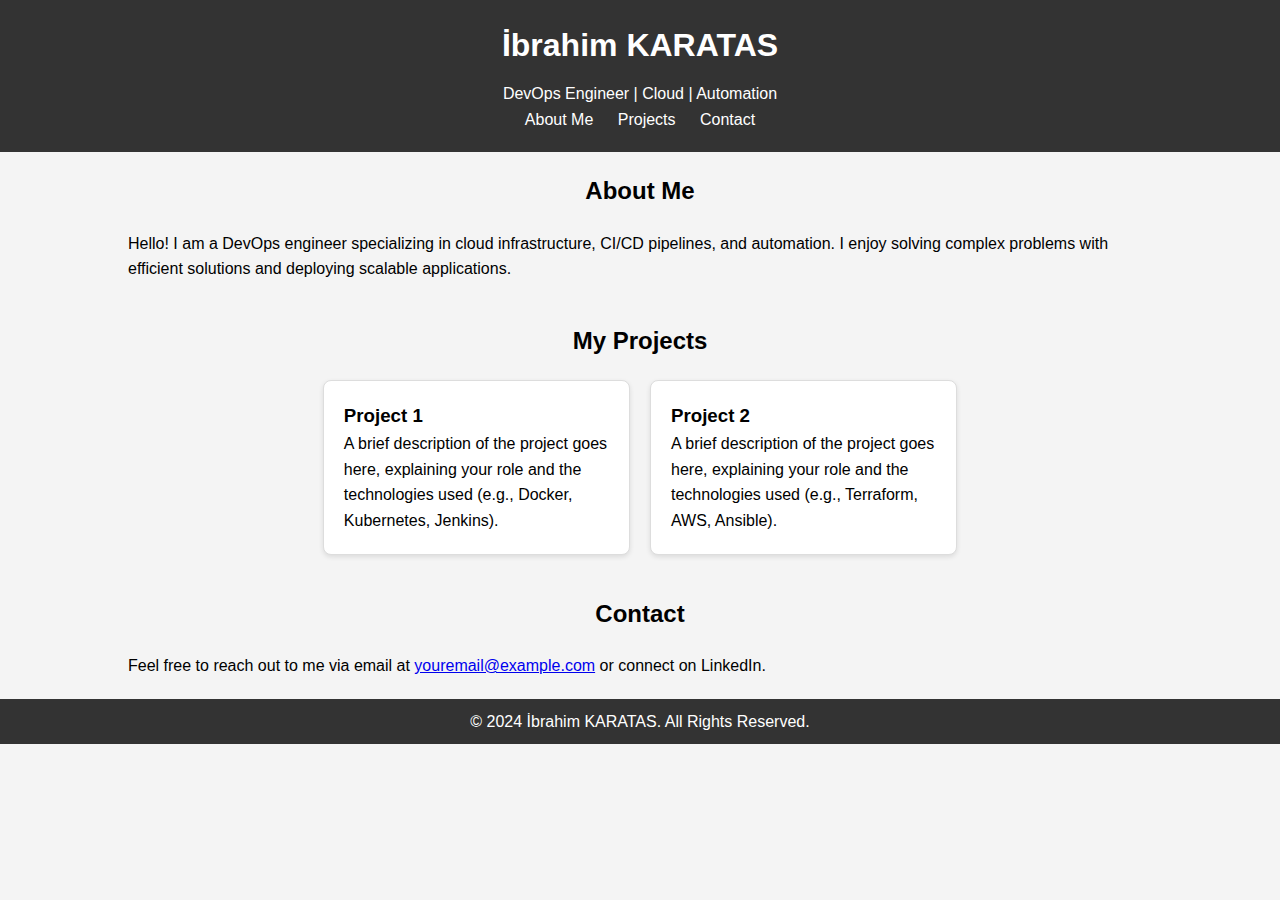
==== index.html @ 9f8cad46 "first commit" ====
<!DOCTYPE html>
<html lang="en">
<head>
    <meta charset="UTF-8">
    <meta name="viewport" content="width=device-width, initial-scale=1.0">
    <title>İbrahim KARATAS | DevOps Engineer</title>
    <link rel="stylesheet" href="styles.css">
</head>
<body>
    <header>
        <div class="container">
            <h1>İbrahim KARATAS</h1>
            <p>DevOps Engineer | Cloud | Automation</p>
            <nav>
                <ul>
                    <li><a href="#about">About Me</a></li>
                    <li><a href="#projects">Projects</a></li>
                    <li><a href="#contact">Contact</a></li>
                </ul>
            </nav>
        </div>
    </header>

    <section id="about" class="section">
        <div class="container">
            <h2>About Me</h2>
            <p>Hello! I am a DevOps engineer specializing in cloud infrastructure, CI/CD pipelines, and automation. I enjoy solving complex problems with efficient solutions and deploying scalable applications.</p>
        </div>
    </section>

    <section id="projects" class="section">
        <div class="container">
            <h2>My Projects</h2>
            <div class="projects-grid">
                <div class="project-card">
                    <h3>Project 1</h3>
                    <p>A brief description of the project goes here, explaining your role and the technologies used (e.g., Docker, Kubernetes, Jenkins).</p>
                </div>
                <div class="project-card">
                    <h3>Project 2</h3>
                    <p>A brief description of the project goes here, explaining your role and the technologies used (e.g., Terraform, AWS, Ansible).</p>
                </div>
                <!-- Add more project cards as needed -->
            </div>
        </div>
    </section>

    <section id="contact" class="section">
        <div class="container">
            <h2>Contact</h2>
            <p>Feel free to reach out to me via email at <a href="mailto:i.karatas3228@gmail.com">youremail@example.com</a> or connect on LinkedIn.</p>
        </div>
    </section>

    <footer>
        <div class="container">
            <p>&copy; 2024 İbrahim KARATAS. All Rights Reserved.</p>
        </div>
    </footer>
</body>
</html>
---- styles.css ----
* {
    margin: 0;
    padding: 0;
    box-sizing: border-box;
}

body {
    font-family: Arial, sans-serif;
    line-height: 1.6;
    background-color: #f4f4f4;
}

header {
    background-color: #333;
    color: #fff;
    padding: 20px 0;
    text-align: center;
}

header h1 {
    margin-bottom: 10px;
}

nav ul {
    list-style-type: none;
}

nav ul li {
    display: inline;
    margin: 0 10px;
}

nav ul li a {
    color: #fff;
    text-decoration: none;
}

.section {
    padding: 20px 0;
}

.container {
    width: 80%;
    margin: 0 auto;
}

h2 {
    text-align: center;
    margin-bottom: 20px;
}

.projects-grid {
    display: flex;
    gap: 20px;
    justify-content: center;
}

.project-card {
    background-color: #fff;
    padding: 20px;
    border: 1px solid #ddd;
    border-radius: 8px;
    width: 30%;
    box-shadow: 0 2px 5px rgba(0, 0, 0, 0.1);
}

footer {
    background-color: #333;
    color: #fff;
    text-align: center;
    padding: 10px 0;
}

footer p {
    margin: 0;
}
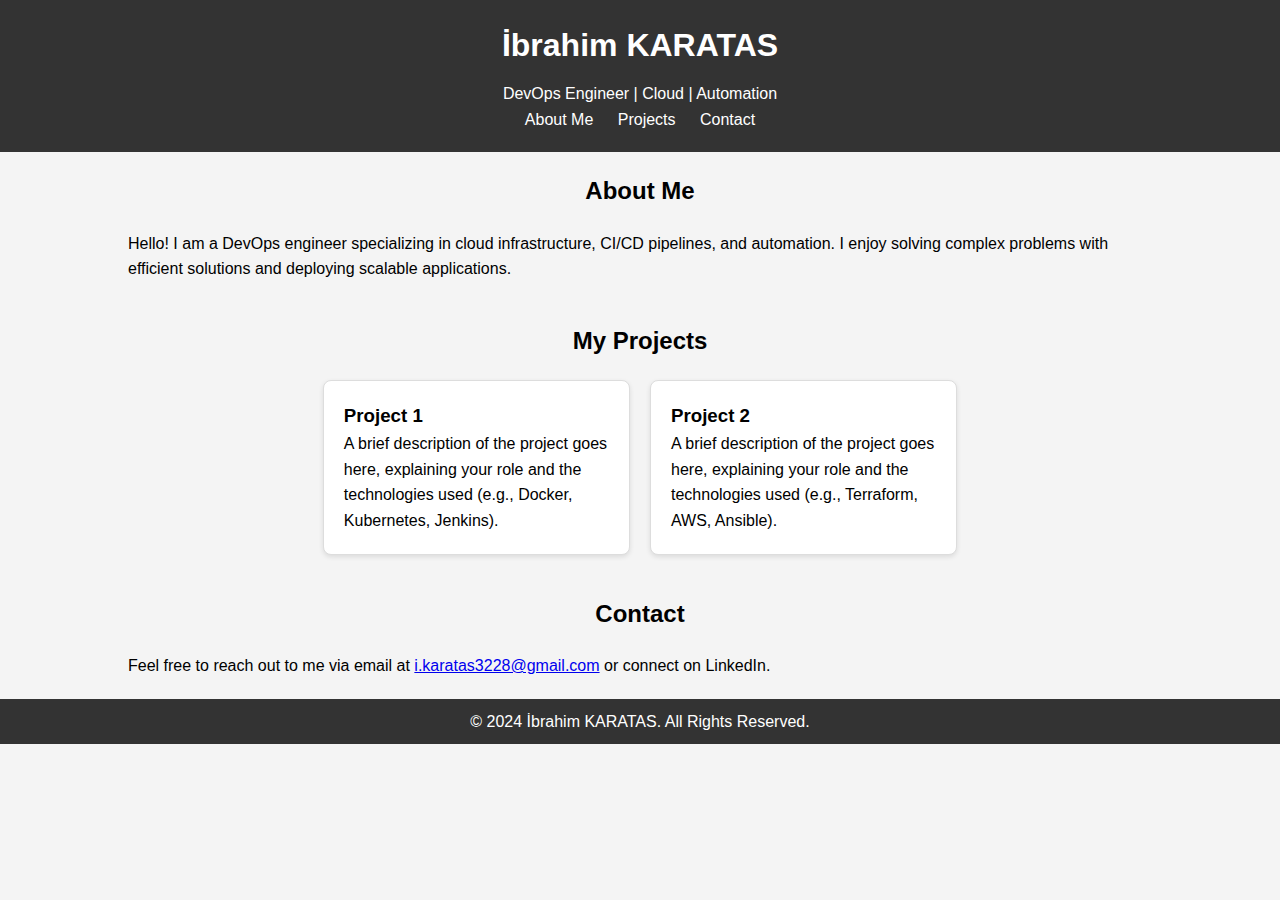
==== commit 5ea06e74: "change mail address" ====
--- a/index.html
+++ b/index.html
@@ -48,7 +48,7 @@
     <section id="contact" class="section">
         <div class="container">
             <h2>Contact</h2>
-            <p>Feel free to reach out to me via email at <a href="mailto:i.karatas3228@gmail.com">youremail@example.com</a> or connect on LinkedIn.</p>
+            <p>Feel free to reach out to me via email at <a href="mailto:i.karatas3228@gmail.com">i.karatas3228@gmail.com</a> or connect on LinkedIn.</p>
         </div>
     </section>
 
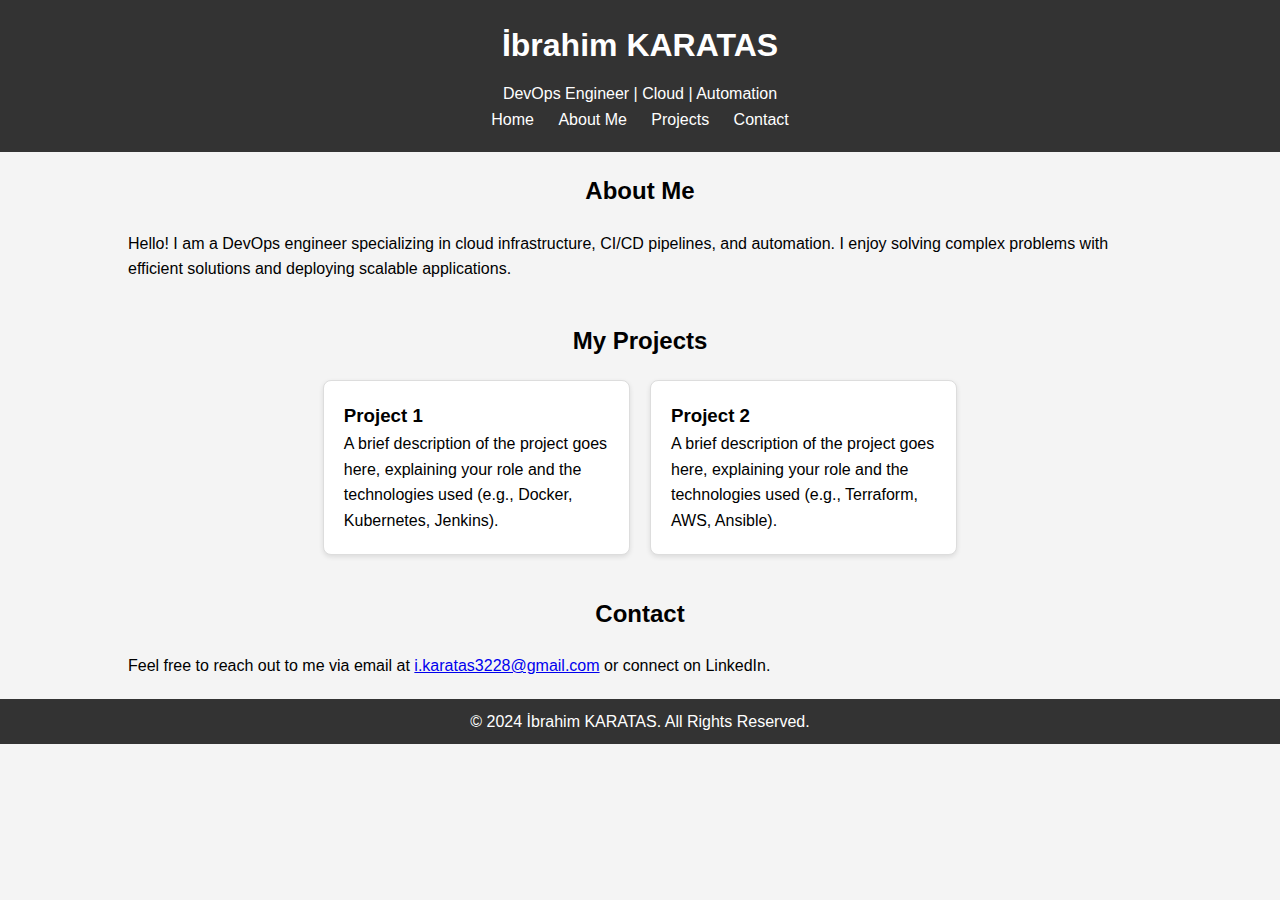
==== commit 16e66bc6: "Update index.html" ====
--- a/index.html
+++ b/index.html
@@ -13,9 +13,10 @@
             <p>DevOps Engineer | Cloud | Automation</p>
             <nav>
                 <ul>
-                    <li><a href="#about">About Me</a></li>
-                    <li><a href="#projects">Projects</a></li>
-                    <li><a href="#contact">Contact</a></li>
+                    <li><a href="index.html">Home</a></li>
+                    <li><a href="about.html">About Me</a></li>
+                    <li><a href="projects.html">Projects</a></li>
+                    <li><a href="contact.html">Contact</a></li>
                 </ul>
             </nav>
         </div>
